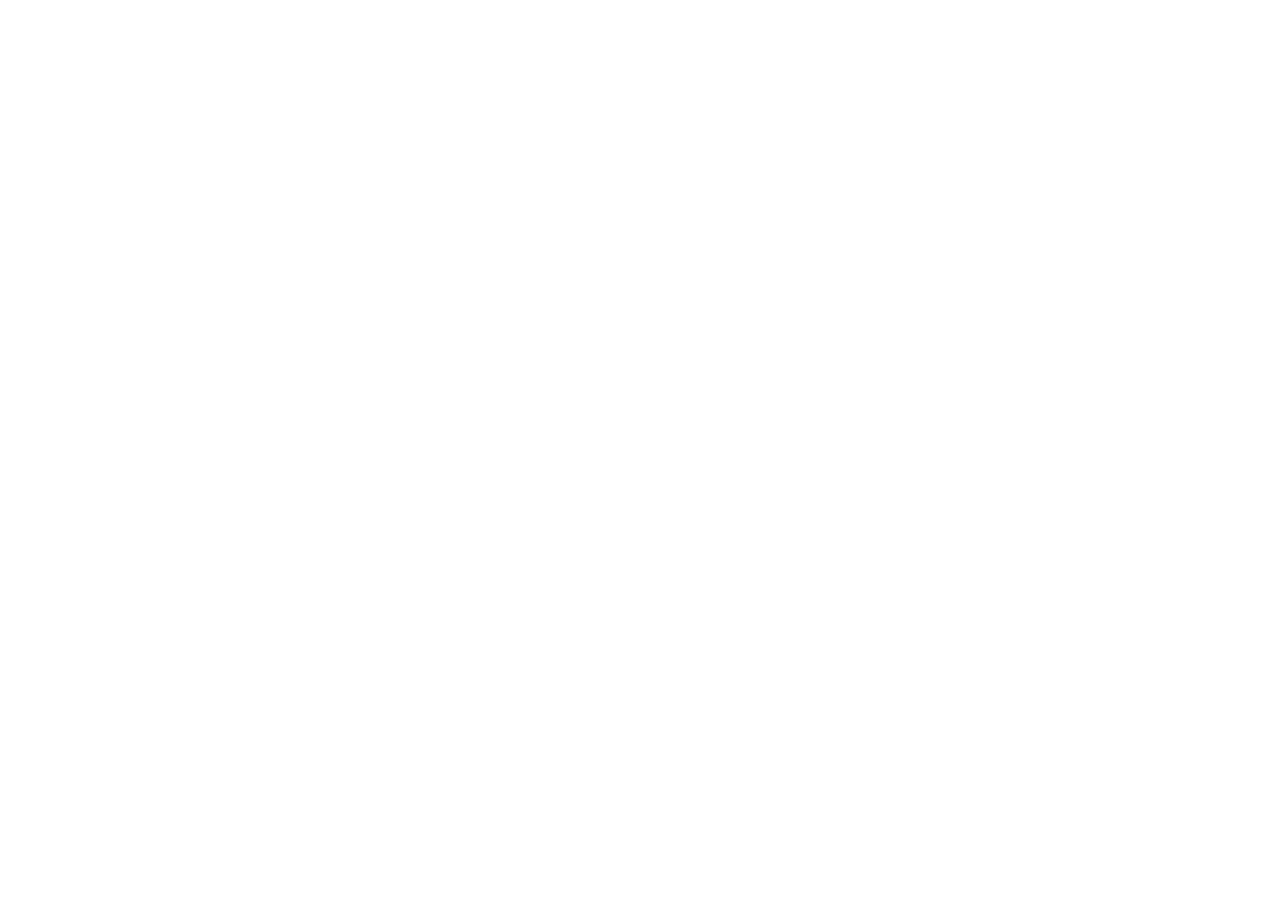
==== task2/index.html @ 039740e5 "Add files via upload" ====
<!DOCTYPE html>
<html lang="en">
<head>
    <meta charset="UTF-8">
    <meta name="viewport" content="width=device-width, initial-scale=1.0">
    <title>task2</title>
    <link rel="stylesheet" href="style.css">
</head>
<body>
    
</body>
</html>
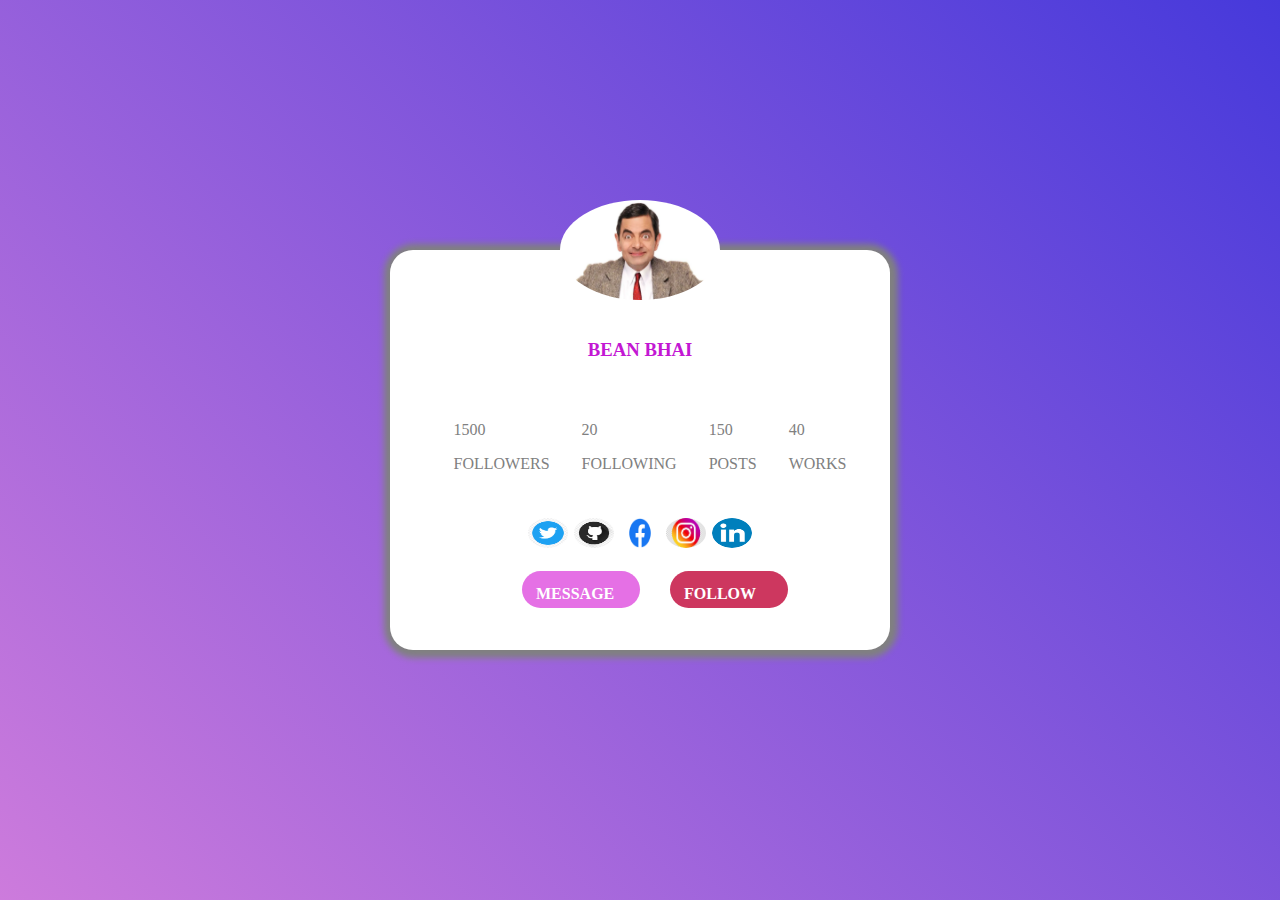
==== commit 83dc8539: "Add files via upload" ====
--- a/task2/index.html
+++ b/task2/index.html
@@ -7,6 +7,47 @@
     <link rel="stylesheet" href="style.css">
 </head>
 <body>
-    
+    <div class="main">
+        <div class="box">
+            <div class="profile">
+                <div class="pic"> <img src="./bean.webp" alt=""> </div>
+            </div>
+            
+            <div class="line2">
+                 <h3>BEAN BHAI</h3>
+            </div>
+            <div class="line3">
+                 <div class="item">
+                    <p>1500</p>
+                    <p>FOLLOWERS</p>
+                 </div>
+                 <div class="item">
+                    <p>20</p>
+                    <p>FOLLOWING</p>
+                 </div>
+                 <div class="item">
+                    <p>150</p>
+                    <p>POSTS</p>
+                 </div>
+                 <div class="item">
+                    <p>40</p>
+                    <p>WORKS</p>
+                 </div>
+            </div>
+            <div class="line4">
+                <div class="imgs">
+                    <div class="img"> <img src="./twit.png" alt=""> </div>
+                    <div class="img"> <img src="./git.jpeg" alt=""> </div>
+                    <div class="img"> <img src="./face.png" alt=""> </div>
+                    <div class="img"> <img src="./insta.jpg" alt=""> </div>
+                    <div class="img"> <img src="./link.png" alt=""> </div>
+                </div>
+            </div>
+            <div class="line5">
+                <div class="btn btn1">MESSAGE</div>
+                <div class="btn btn2">FOLLOW</div>
+            </div>
+        </div>
+    </div>
 </body>
 </html>--- a/task2/style.css
+++ b/task2/style.css
@@ -0,0 +1,110 @@
+body{
+    width: 100%;
+    height: 100vh;
+    margin: 0;
+    padding: 0;
+    background:linear-gradient(45deg,rgb(205, 123, 220),rgb(70, 57, 219));
+
+}
+
+.main{
+    width: 100%;
+    height: 100vh;
+    display: flex;
+    justify-content: center;
+    align-items: center;
+}
+
+.box{
+    width: 500px;
+    height: 400px;
+    background-color: white;
+    border-radius: 23px;
+    display: flex;
+    flex-direction: column;
+    /* justify-content: center; */
+    align-items: center;
+    box-shadow: 1px 1px 6px 7px  grey;
+}
+
+.line3{
+    display: flex;
+}
+.imgs {
+    display: flex;
+}
+
+.imgs img {
+    width: 40px;
+    height: 30px;
+    border-radius: 50%;
+}
+
+.img {
+    padding: 3px;
+    width: 40px;
+    height: 30px;
+    overflow: hidden;
+}
+
+.line5{
+    display: flex;
+    flex-direction: row;
+}
+.profile{
+    position: absolute;
+}
+.profile img{
+    width: 160px;
+    height: 100px;
+    border-radius: 50%;
+}
+.profile .pic{
+    position: relative;
+    top: -50px;
+}
+
+.line2,.line3 ,.line4,.line5{
+    margin-top: 20px;
+    position: relative;
+        top: 50px;
+}
+
+.line2{
+    color: rgb(195, 23, 211);
+}
+
+.line3 .item{
+   padding: 6px;
+   color: grey;
+   margin-left: 20px;
+   font-weight: 100;
+}
+
+
+
+
+.btn{
+    width: 90px;
+    height: 9px;
+    padding: 14px;
+    margin-left: 30px;
+    border-radius: 100px;
+    color:white;
+    font-weight: 900;
+}
+
+.btn1{
+    background-color: rgb(229, 112, 229);
+}
+.btn2{
+    background-color: rgb(205, 55, 95);
+}
+
+.btn:hover{
+ background-color: green;
+}
+
+
+
+
